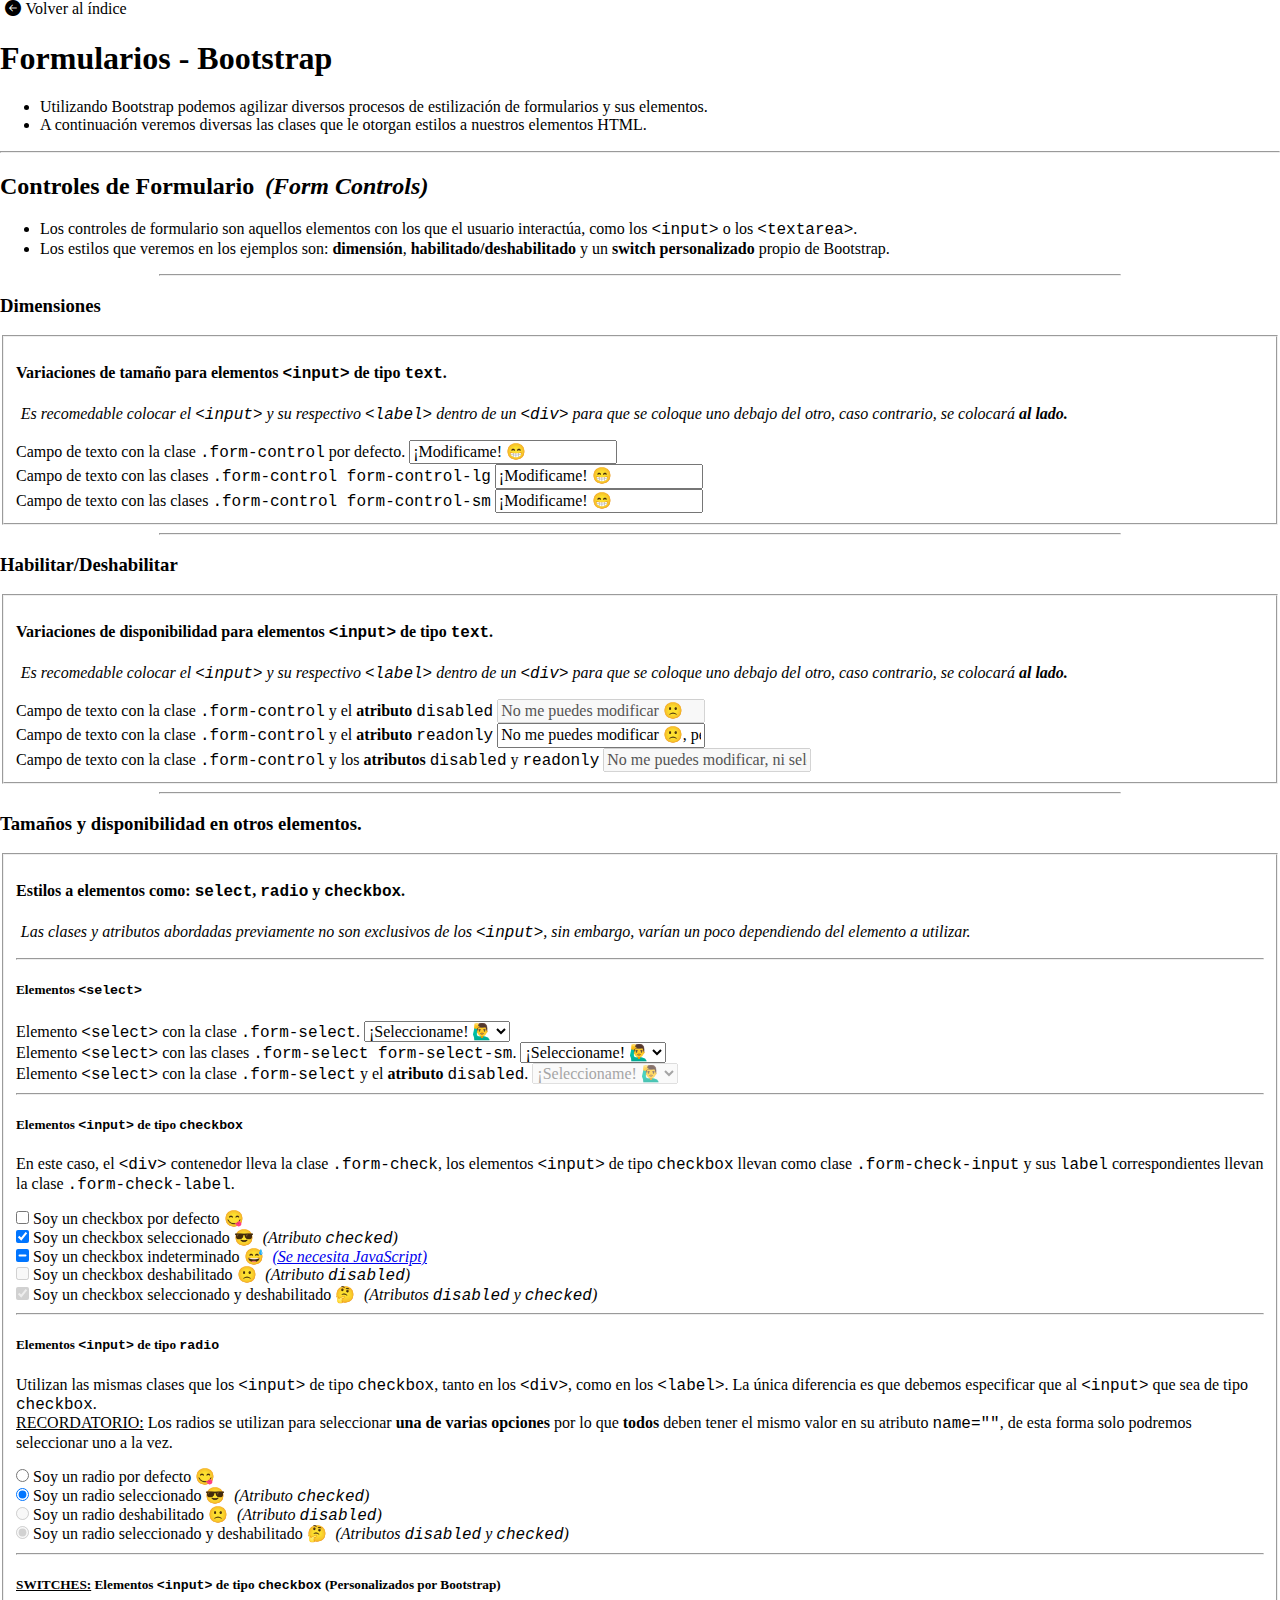
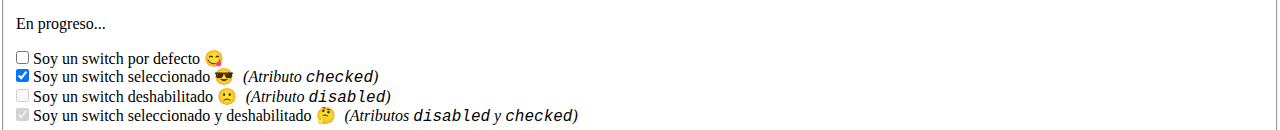
==== forms.html @ 696a2b4c "PROGRESO: Añadida sección de formularios. Falta finalizar." ====
<!DOCTYPE html>
<html lang="es">
<head>
    <meta charset="UTF-8">
    <meta http-equiv="X-UA-Compatible" content="IE=edge">
    <meta name="viewport" content="width=device-width, initial-scale=1.0">
    <title>Bootstrap - FORMULARIOS</title>
    <link
      href="https://cdn.jsdelivr.net/npm/bootstrap@5.1.3/dist/css/bootstrap.min.css"
      rel="stylesheet"
      integrity="sha384-1BmE4kWBq78iYhFldvKuhfTAU6auU8tT94WrHftjDbrCEXSU1oBoqyl2QvZ6jIW3"
      crossorigin="anonymous"
    />
    <link rel="stylesheet" href="https://cdn.jsdelivr.net/npm/bootstrap-icons@1.8.1/font/bootstrap-icons.css">
    <link rel="stylesheet" href="css/normalize.css" />
    <link rel="stylesheet" href="css/forms.css" />
  </head>
  <body>
    <!--Creamos el contenedor para las filas.-->
    <div><i class="bi bi-arrow-left-circle-fill"></i><a href="index.html" class="inicio">Volver al índice</a></div>

    <div class="container-fluid">
        <div class="row">
            <div class="col">
                <h1>Formularios - Bootstrap</h1>
                <ul>
                    <li>Utilizando Bootstrap podemos agilizar diversos procesos de estilización de formularios y sus elementos.</li>
                    <li>A continuación veremos diversas las clases que le otorgan estilos a nuestros elementos HTML.</li>
                </ul>
                <hr>
            </div>
        </div>

        <div class="row">
            <div class="col-md-12">
                <h2>Controles de Formulario <i>(Form Controls)</i></h2>
                <ul>
                    <li>Los controles de formulario son aquellos elementos con los que el usuario interactúa, como los <code>&ltinput&gt</code> o los <code>&lttextarea&gt</code>.</li>
                    <li>Los estilos que veremos en los ejemplos son: <b>dimensión</b>, <b>habilitado/deshabilitado</b> y un <b>switch personalizado</b> propio de Bootstrap.</li>
                </ul>
            </div>
            <div class="col-md-12">
                <hr class="mw-75">
                <h3>Dimensiones</h3>
                <form>
                    <fieldset>
                        <h4>Variaciones de tamaño para elementos <code>&ltinput&gt</code> de tipo <code>text</code>.</h4>
                        <p><i>Es recomedable colocar el <code>&ltinput&gt</code> y su respectivo <code>&ltlabel&gt</code> dentro de un <code>&ltdiv&gt</code> para que se coloque uno debajo del otro, caso contrario, se colocará <b>al lado.</b></i></p>
                        
                        <div class="mb-2 mw-75"> 
                            <!-- La clase "mb-2" genera un "margin-bottom de 2 píxeles" para el div. La clase w-75 genera un "max-width de 75%" para evitar que el formulario ocupe toda la pantalla.-->
                            <label for="textEnabled" class="form-label">Campo de texto con la clase <code>.form-control</code> por defecto.</label> 
                            <!--La clase "form-label" le otorga pequeños cambios al elemento, como un leve "margin-bottom".-->
                            <input id="textEnabled" type="text" class="form-control" value="¡Modificame! 😁"> 
                            <!--La clase "form-control" le otorga los estilos al input. -->
                        </div>

                        <div class="mb-2 mw-75"> 
                            <!-- La clase "mb-2" genera un "margin-bottom de 2 píxeles" para el div. La clase mw-75 genera un "max-width de 75%" para evitar que el formulario ocupe toda la pantalla.-->
                            <label for="largeText" class="form-label">Campo de texto con las clases <code>.form-control form-control-lg</code></label> 
                            <!--La clase "form-label" le otorga pequeños cambios al elemento, como un leve margin-bottom.-->
                            <input id="largeText" type="text" class="form-control form-control-lg" value="¡Modificame! 😁"> <!--La clase "form-control" le otorga los estilos al input. La clase "form-control-lg" determina el tamaño del input, en este caso "large" o "grande."-->
                        </div>

                        <div class="mb-2 mw-75"> 
                            <!-- La clase "mb-2" genera un "margin-bottom de 2 píxeles" para el div. La clase mw-75 genera un "max-width de 75%" para evitar que el formulario ocupe toda la pantalla.-->
                            <label for="smallText" class="form-label">Campo de texto con las clases <code>.form-control form-control-sm</code></label> 
                            <!--La clase "form-label" le otorga pequeños cambios al elemento, como un leve margin-bottom.-->
                            <input id="smallText" type="text" class="form-control form-control-sm" value="¡Modificame! 😁"> <!--La clase "form-control" le otorga los estilos al input. La clase "form-control-sm" determina el tamaño del input, en este caso "small" o "pequeño." -->
                        </div>
                    </fieldset>
                </form>
            </div>

            <div class="col-md-12">
                <hr class="mw-75">
                <h3>Habilitar/Deshabilitar</h3>
                <form>
                    <fieldset>
                        <h4>Variaciones de disponibilidad para elementos <code>&ltinput&gt</code> de tipo <code>text</code>.</h4>
                        <p><i>Es recomedable colocar el <code>&ltinput&gt</code> y su respectivo <code>&ltlabel&gt</code> dentro de un <code>&ltdiv&gt</code> para que se coloque uno debajo del otro, caso contrario, se colocará <b>al lado.</b></i></p>

                        <div class="mb-2 mw-75"> 
                            <!-- La clase "mb-2" genera un "margin-bottom de 2 píxeles" para el div. La clase mw-75 genera un "max-width de 75%" para evitar que el formulario ocupe toda la pantalla.-->
                            <label for="disabledText" class="form-label">Campo de texto con la clase <code>.form-control</code> y el <b>atributo</b> <code>disabled</code></label> 
                            <!--La clase "form-label" le otorga pequeños cambios al elemento, como un leve "margin-bottom".-->
                            <input id="disabledText" type="text" class="form-control" value="No me puedes modificar 🙁" disabled> 
                            <!--La clase "form-control" le otorga los estilos al input. El atributo "disabled" impide seleccionar y modificar el input, además le otorga el estilo "grisáceo" -->
                        </div>

                        <div class="mb-2 mw-75"> 
                            <!-- La clase "mb-2" genera un "margin-bottom de 2 píxeles" para el div. La clase mw-75 genera un "max-width de 75%" para evitar que el formulario ocupe toda la pantalla.-->
                            <label for="readonlyText" class="form-label">Campo de texto con la clase <code>.form-control</code> y el <b>atributo</b> <code>readonly</code></label> 
                            <!--La clase "form-label" le otorga pequeños cambios al elemento, como un leve "margin-bottom".-->
                            <input id="readonlyText" type="text" class="form-control" value="No me puedes modificar 🙁, pero me puedes seleccionar 🖱" readonly > 
                            <!--La clase "form-control" le otorga los estilos al input. El atributo "readonly" permite únicamente seleccionar el input y le otorga el estilo "grisáceo"-->
                        </div>

                        <div class="mb-2 mw-75"> 
                            <!-- La clase "mb-2" genera un "margin-bottom de 2 píxeles" para el div. La clase mw-75 genera un "max-width de 75%" para evitar que el formulario ocupe toda la pantalla.-->
                            <label for="disabledReadonlyText" class="form-label">Campo de texto con la clase <code>.form-control</code> y los <b>atributos</b> <code>disabled</code> y <code>readonly</code></label> 
                            <!--La clase "form-label" le otorga pequeños cambios al elemento, como un leve "margin-bottom".-->
                            <input id="disabledReadonlyText" type="text" class="form-control" value="No me puedes modificar, ni seleccionar 🙁" disabled readonly> 
                            <!--La clase "form-control" le otorga los estilos al input. Al usar "disabled" y "readonly", no podemos modificar ni seleccionar el input, también otorga el estilo grisáceo -->
                        </div>
                    </fieldset>
                </form>
            </div>

            <div class="col-md-12">
                <hr class="mw-75">
                <h3>Tamaños y disponibilidad en otros elementos.</h3>
                <form>
                    <fieldset>
                        <h4>Estilos a elementos como: <code>select</code>, <code>radio</code> y <code>checkbox</code>.</h4>
                        <p><i>Las clases y atributos abordadas previamente no son exclusivos de los <code>&ltinput&gt</code>, sin embargo, varían un poco dependiendo del elemento a utilizar.</i></p>

                        <hr class="w-50">
                        <h5>Elementos <code>&ltselect&gt</code></h5>
                        <div class="mb-2 mw-75"> 
                            <!-- La clase "mb-2" genera un "margin-bottom de 2 píxeles" para el div. La clase mw-75 genera un "max-width de 75%" para evitar que el formulario ocupe toda la pantalla.-->
                            <label for="selectDefault" class="form-label">Elemento <code>&ltselect&gt</code> con la clase <code>.form-select</code>.</label> 
                            <!--La clase "form-label" le otorga pequeños cambios al elemento, como un leve "margin-bottom".-->
                            <select name="selectDefault" id="selectDefault" class="form-select">
                                <option selected>¡Seleccioname! 🙋‍♂️</option>
                                <option value="1">Soy la opción 1 😋</option>
                                <option value="2">Soy la opción 2 😎</option>
                                <option value="3">Soy la opción 3 🤩</option>
                            </select>
                            <!--La clase "form-select" le otorga los estilos al elemento select. -->
                        </div>

                        <div class="mb-2 mw-75"> 
                            <!-- La clase "mb-2" genera un "margin-bottom de 2 píxeles" para el div. La clase mw-75 genera un "max-width de 75%" para evitar que el formulario ocupe toda la pantalla.-->
                            <label for="selectSmall" class="form-label">Elemento <code>&ltselect&gt</code> con las clases <code>.form-select form-select-sm</code>.</label> 
                            <!--La clase "form-label" le otorga pequeños cambios al elemento, como un leve "margin-bottom".-->
                            <select name="selectSmall" id="selectSmall" class="form-select form-select-sm">
                                <option selected>¡Seleccioname! 🙋‍♂️</option>
                                <option value="1">Soy la opción 1 😋</option>
                                <option value="2">Soy la opción 2 😎</option>
                                <option value="3">Soy la opción 3 🤩</option>
                            </select>
                            <!--La clase "form-select" le otorga los estilos al elemento select. La clase "form-select-sm" determina el tamaño del input, en este caso "small" o "pequeño." -->
                        </div>

                        <div class="mb-2 mw-75"> 
                            <!-- La clase "mb-2" genera un "margin-bottom de 2 píxeles" para el div. La clase mw-75 genera un "max-width de 75%" para evitar que el formulario ocupe toda la pantalla.-->
                            <label for="selectDisabled" class="form-label">Elemento <code>&ltselect&gt</code> con la clase <code>.form-select</code> y el <b>atributo</b> <code>disabled</code>.</label> 
                            <!--La clase "form-label" le otorga pequeños cambios al elemento, como un leve "margin-bottom".-->
                            <select name="selectDisabled" id="selectDisabled" class="form-select" disabled>
                                <option selected>¡Seleccioname! 🙋‍♂️</option>
                                <option value="1">Soy la opción 1 😋</option>
                                <option value="2">Soy la opción 2 😎</option>
                                <option value="3">Soy la opción 3 🤩</option>
                            </select>
                            <!--La clase "form-select" le otorga los estilos al elemento select. El atributo disabled impide modificar o seleccionar el elemento <select>." -->
                        </div>

                        <hr class="w-50">
                        <h5>Elementos <code>&ltinput&gt</code> de tipo <code>checkbox</code></h5>
                        <p>En este caso, el <code>&ltdiv&gt</code> contenedor lleva la clase <code>.form-check</code>, los elementos <code>&ltinput&gt</code> de tipo <code>checkbox</code> llevan como clase <code>.form-check-input</code> y sus <code>label</code> correspondientes llevan la clase <code>.form-check-label</code>.</p>
                        <div class="mb-2 mw-75"> 
                            <!-- La clase "mb-2" genera un "margin-bottom de 2 píxeles" para el div. La clase mw-75 genera un "max-width de 75%" para evitar que el formulario ocupe toda la pantalla.-->
                            <div class="form-check">
                                <input id="oneCB" type="checkbox" class="form-check-input">
                                <label for="oneCB" class="form-check-label">Soy un checkbox por defecto 😋</label>
                            </div>
                            <div class="form-check">
                                <input id="twoCB" type="checkbox" class="form-check-input" checked>
                                <label for="twoCB" class="form-check-label">Soy un checkbox seleccionado 😎 <i>(Atributo <code>checked</code>)</i></label>
                            </div>
                            <div class="form-check">
                                <input id="threeCB" type="checkbox" class="form-check-input">
                                <label for="threeCB" class="form-check-label">Soy un checkbox indeterminado 😅 <a href="https://www.w3schools.com/jsref/prop_checkbox_indeterminate.asp#:~:text=The%20indeterminate%20property%20sets%20or,be%20set%20by%20a%20JavaScript." target="_BLANK" class="link-primary"><i>(Se necesita JavaScript)</i></a></label>
                            </div>
                            <div class="form-check">
                                <input id="fourCB" type="checkbox" class="form-check-input" disabled>
                                <label for="fourCB" class="form-check-label">Soy un checkbox deshabilitado 🙁 <i>(Atributo <code>disabled</code>)</i></label>
                            </div>
                            <div class="form-check">
                                <input id="fiveCB" type="checkbox" class="form-check-input" disabled checked>
                                <label for="fiveCB" class="form-check-label">Soy un checkbox seleccionado y deshabilitado 🤔 <i>(Atributos <code>disabled</code> y <code>checked</code>)</i></label>
                            </div>
                        </div>

                        <hr class="w-50">
                        <h5>Elementos <code>&ltinput&gt</code> de tipo <code>radio</code></h5>
                        <p>Utilizan las mismas clases que los <code>&ltinput&gt</code> de tipo <code>checkbox</code>, tanto en los <code>&ltdiv&gt</code>, como en los <code>&ltlabel&gt</code>. La única diferencia es que debemos especificar que al <code>&ltinput&gt</code> que sea de tipo <code>checkbox</code>.<br><u>RECORDATORIO:</u> Los radios se utilizan para seleccionar <b>una de varias opciones</b> por lo que <b>todos</b> deben tener el mismo valor en su atributo <code>name=""</code>, de esta forma solo podremos seleccionar uno a la vez.</p>
                        <div class="mb-2 mw-75"> 
                            <!-- La clase "mb-2" genera un "margin-bottom de 2 píxeles" para el div. La clase mw-75 genera un "max-width de 75%" para evitar que el formulario ocupe toda la pantalla.-->
                            <div class="form-check">
                                <input name="radio" id="oneRadio" type="radio" class="form-check-input">
                                <label for="oneRadio" class="form-check-label">Soy un radio por defecto 😋</label>
                            </div>
                            <div class="form-check">
                                <input name="radio" id="twoRadio" type="radio" class="form-check-input" checked>
                                <label for="twoRadio" class="form-check-label">Soy un radio seleccionado 😎 <i>(Atributo <code>checked</code>)</i></label>
                            </div>
                            <div class="form-check">
                                <input name="radio" id="threeRadio" type="radio" class="form-check-input" disabled>
                                <label for="threeRadio" class="form-check-label">Soy un radio deshabilitado 🙁 <i>(Atributo <code>disabled</code>)</i></label>
                            </div>
                            <div class="form-check">
                                <input id="fourRadio" type="radio" class="form-check-input" disabled checked>
                                <label for="fourRadio" class="form-check-label">Soy un radio seleccionado y deshabilitado 🤔 <i>(Atributos <code>disabled</code> y <code>checked</code>)</i></label>
                            </div>
                        </div>

                        <hr class="w-50">
                        <h5><u>SWITCHES:</u> Elementos <code>&ltinput&gt</code> de tipo <code>checkbox</code> (Personalizados por Bootstrap)</h5>
                        <p>En progreso...</p>
                        <div class="mb-2 mw-75"> 
                            <!-- La clase "mb-2" genera un "margin-bottom de 2 píxeles" para el div. La clase mw-75 genera un "max-width de 75%" para evitar que el formulario ocupe toda la pantalla.-->
                            <div class="form-check form-switch">
                                <input id="oneSwitch" type="checkbox" class="form-check-input">
                                <label for="oneSwitch" class="form-check-label">Soy un switch por defecto 😋</label>
                            </div>
                            <div class="form-check form-switch">
                                <input id="twoSwitch" type="checkbox" class="form-check-input" checked >
                                <label for="twoSwitch" class="form-check-label">Soy un switch seleccionado 😎 <i>(Atributo <code>checked</code>)</i></label>
                            </div>
                            <div class="form-check form-switch">
                                <input id="threeSwitch" type="checkbox" class="form-check-input" disabled>
                                <label for="threeSwitch" class="form-check-label">Soy un switch deshabilitado 🙁 <i>(Atributo <code>disabled</code>)</i></label>
                            </div>
                            <div class="form-check form-switch">
                                <input id="fourSwitch" type="checkbox" class="form-check-input" checked disabled>
                                <label for="fourSwitch" class="form-check-label">Soy un switch seleccionado y deshabilitado 🤔 <i>(Atributos <code>disabled</code> y <code>checked</code>)</i></label>
                            </div>
                        </div>
                        <hr>
                    </fieldset>
                </form>
            </div>

        </div>




    </div>
    


<script
    src="https://cdn.jsdelivr.net/npm/bootstrap@5.1.3/dist/js/bootstrap.bundle.min.js"
    integrity="sha384-ka7Sk0Gln4gmtz2MlQnikT1wXgYsOg+OMhuP+IlRH9sENBO0LRn5q+8nbTov4+1p"
    crossorigin="anonymous"
  >
</script>
<script src="js/forms.js"></script>
</body>
</html>
---- css/forms.css ----
.inicio, .inicio:link, .inicio:visited {
    color: inherit;
    text-decoration: none;
}

i {
    margin: .3rem;
}

.mw-75 {
    max-width: 75%;
}
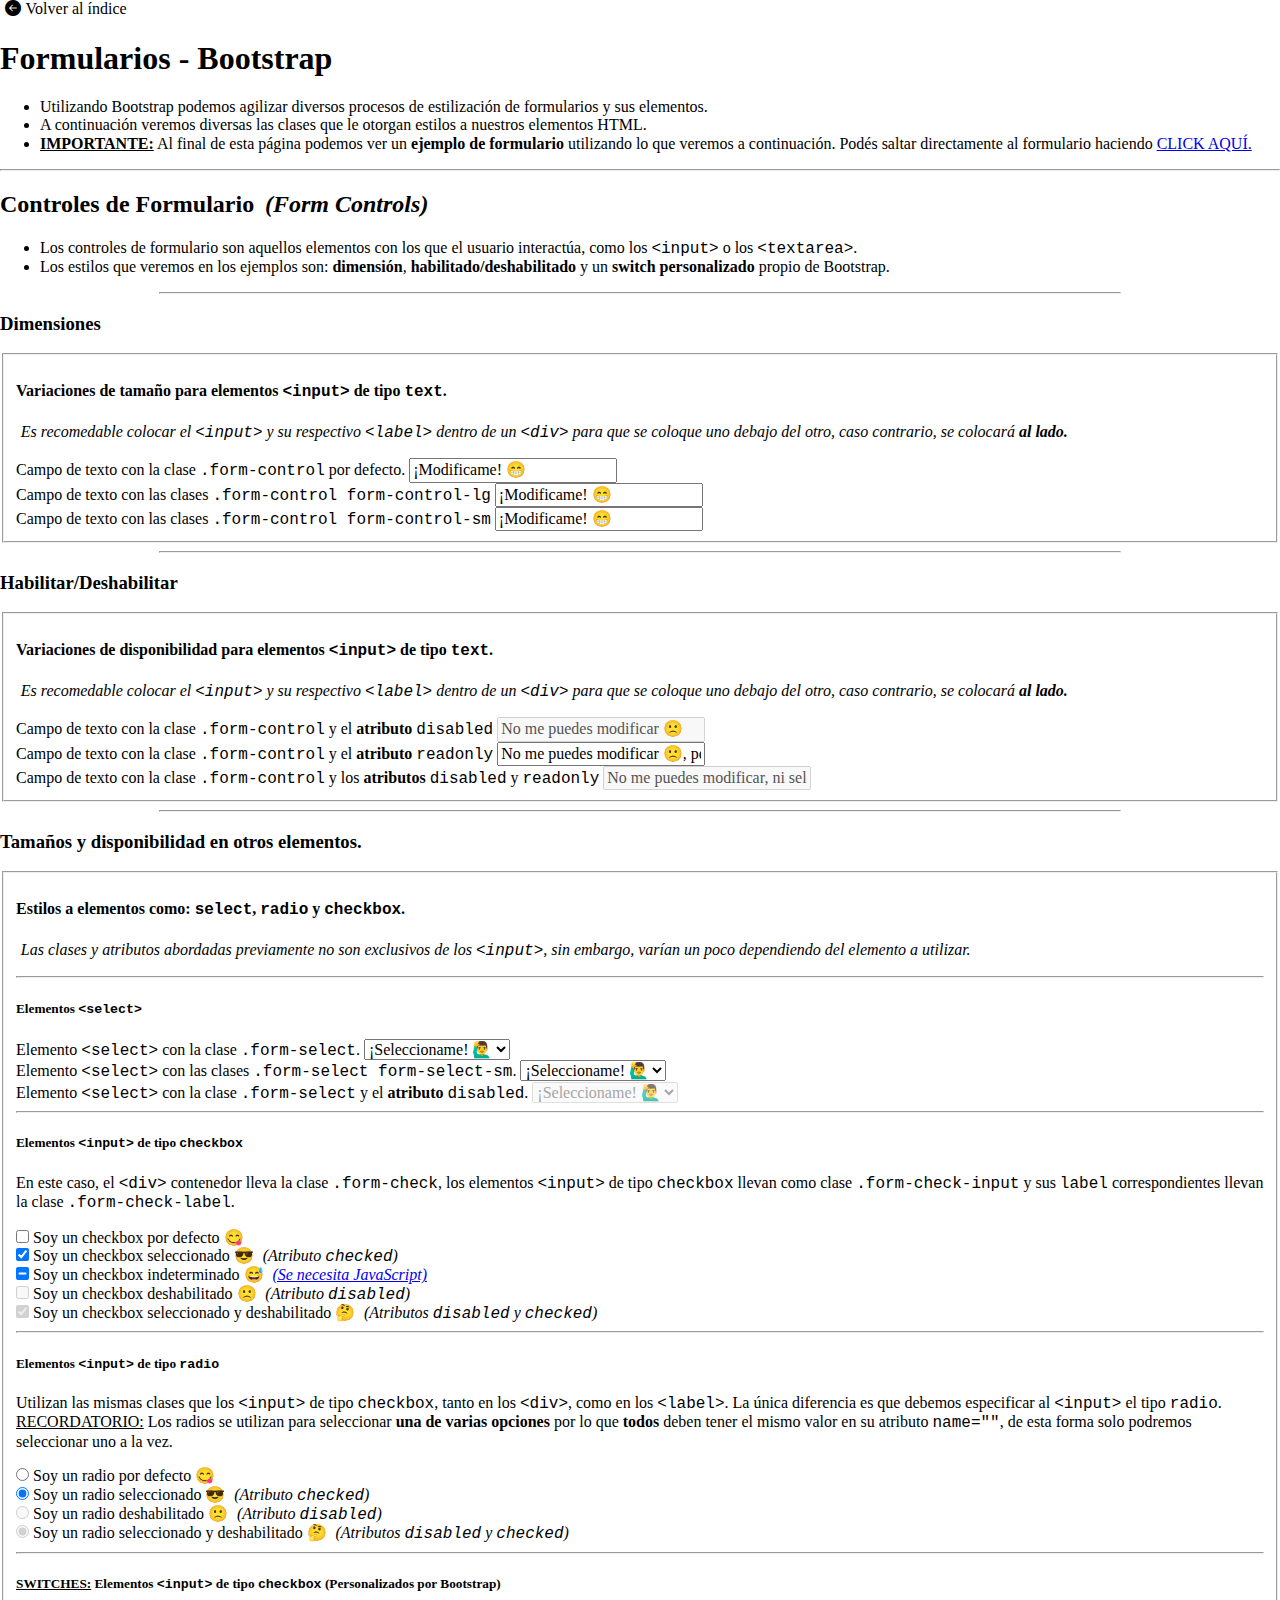
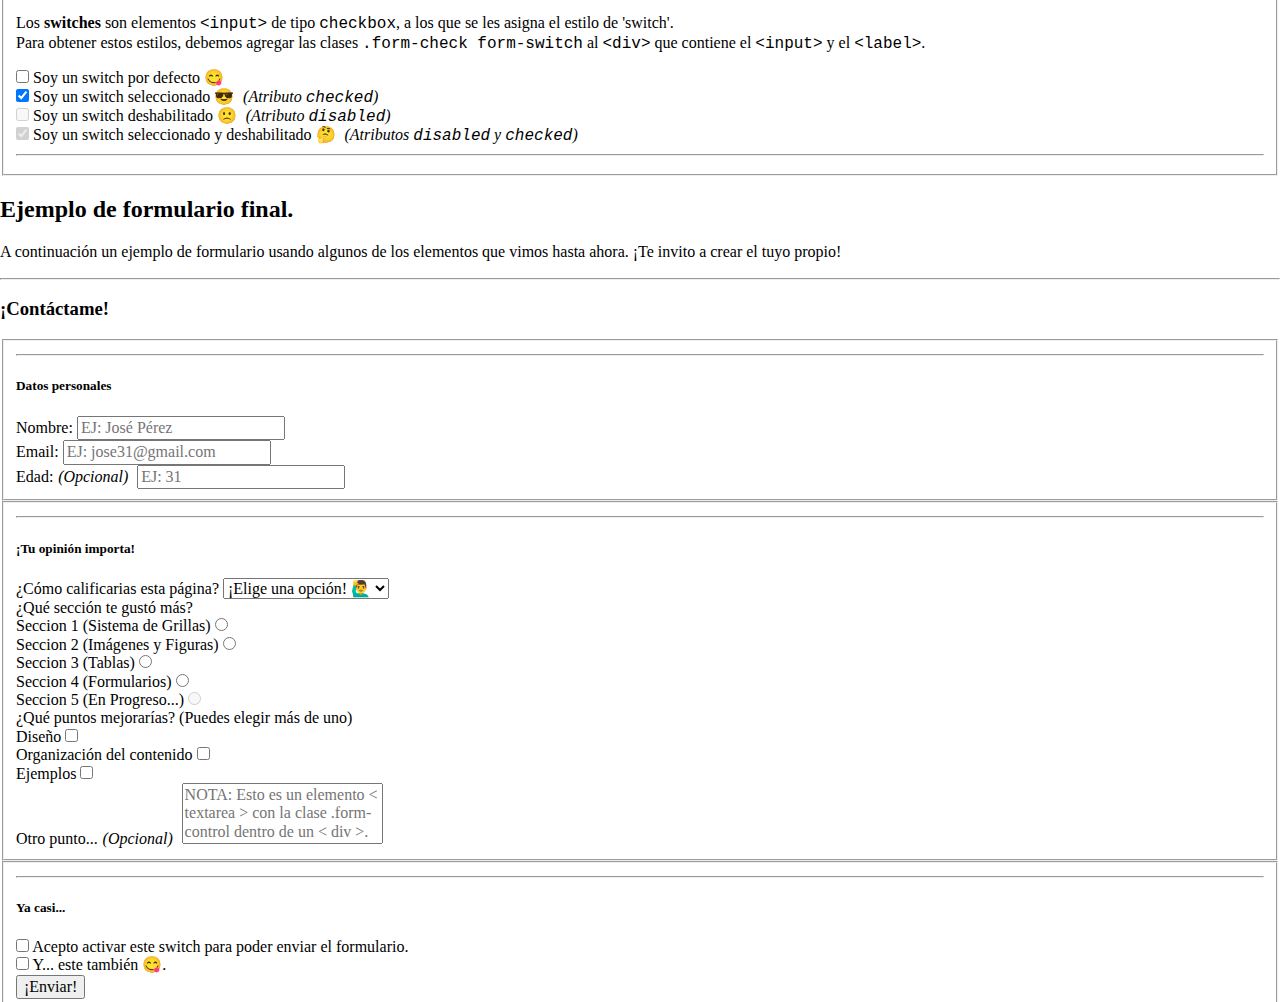
==== commit 23e2798b: "PROGRESO: Finalizada sección de switches. Añadido formulario final Corrección de erratas. Pequeñas v" ====
--- a/forms.html
+++ b/forms.html
@@ -26,6 +26,7 @@
                 <ul>
                     <li>Utilizando Bootstrap podemos agilizar diversos procesos de estilización de formularios y sus elementos.</li>
                     <li>A continuación veremos diversas las clases que le otorgan estilos a nuestros elementos HTML.</li>
+                    <li><u><b>IMPORTANTE:</b></u> Al final de esta página podemos ver un <b>ejemplo de formulario</b> utilizando lo que veremos a continuación. Podés saltar directamente al formulario haciendo <a href="#final-form" class="link-primary">CLICK AQUÍ.</a></li>
                 </ul>
                 <hr>
             </div>
@@ -185,7 +186,7 @@
 
                         <hr class="w-50">
                         <h5>Elementos <code>&ltinput&gt</code> de tipo <code>radio</code></h5>
-                        <p>Utilizan las mismas clases que los <code>&ltinput&gt</code> de tipo <code>checkbox</code>, tanto en los <code>&ltdiv&gt</code>, como en los <code>&ltlabel&gt</code>. La única diferencia es que debemos especificar que al <code>&ltinput&gt</code> que sea de tipo <code>checkbox</code>.<br><u>RECORDATORIO:</u> Los radios se utilizan para seleccionar <b>una de varias opciones</b> por lo que <b>todos</b> deben tener el mismo valor en su atributo <code>name=""</code>, de esta forma solo podremos seleccionar uno a la vez.</p>
+                        <p>Utilizan las mismas clases que los <code>&ltinput&gt</code> de tipo <code>checkbox</code>, tanto en los <code>&ltdiv&gt</code>, como en los <code>&ltlabel&gt</code>. La única diferencia es que debemos especificar al <code>&ltinput&gt</code> el tipo <code>radio</code>.<br><u>RECORDATORIO:</u> Los radios se utilizan para seleccionar <b>una de varias opciones</b> por lo que <b>todos</b> deben tener el mismo valor en su atributo <code>name=""</code>, de esta forma solo podremos seleccionar uno a la vez.</p>
                         <div class="mb-2 mw-75"> 
                             <!-- La clase "mb-2" genera un "margin-bottom de 2 píxeles" para el div. La clase mw-75 genera un "max-width de 75%" para evitar que el formulario ocupe toda la pantalla.-->
                             <div class="form-check">
@@ -208,7 +209,7 @@
 
                         <hr class="w-50">
                         <h5><u>SWITCHES:</u> Elementos <code>&ltinput&gt</code> de tipo <code>checkbox</code> (Personalizados por Bootstrap)</h5>
-                        <p>En progreso...</p>
+                        <p>Los <b>switches</b> son elementos <code>&ltinput&gt</code> de tipo <code>checkbox</code>, a los que se les asigna el estilo de 'switch'.<br>Para obtener estos estilos, debemos agregar las clases <code>.form-check form-switch</code> al <code>&ltdiv&gt</code> que contiene el <code>&ltinput&gt</code> y el <code>&ltlabel&gt</code>.</p>
                         <div class="mb-2 mw-75"> 
                             <!-- La clase "mb-2" genera un "margin-bottom de 2 píxeles" para el div. La clase mw-75 genera un "max-width de 75%" para evitar que el formulario ocupe toda la pantalla.-->
                             <div class="form-check form-switch">
@@ -232,10 +233,133 @@
                     </fieldset>
                 </form>
             </div>
-
         </div>
-
-
+        <div class="row justify-content-center" id="final-form">
+            <div class="col-lg-12">
+                <h2>Ejemplo de formulario final.</h2>
+                <p>A continuación un ejemplo de formulario usando algunos de los elementos que vimos hasta ahora. ¡Te invito a crear el tuyo propio!</p>
+                <hr>
+            </div>
+                <div class="col-lg-6">
+                    <h3 class="text-center">¡Contáctame!</h3>
+                    <form action="">
+                        <fieldset class="personal-info">
+                            <hr>
+                            <h5>Datos personales</h5>
+                            <div class="mb-3">
+                                <label for="Nombre" class="form-label">Nombre:</label>
+                                <input type="text" name="Nombre" id="Nombre" class="form-control" placeholder="EJ: José Pérez" required>
+                            </div>
+                            <div class="mb-3">
+                                <label for="Email" class="form-label">Email:</label>
+                                <input type="email" name="Email" id="Email" class="form-control" placeholder="EJ: jose31@gmail.com" required>
+                            </div>
+                            <div class="mb-3">
+                                <label for="Edad" class="form-label">Edad:<i>(Opcional)</i></label>
+                                <input type="number" name="Edad" id="Edad" class="form-control" placeholder="EJ: 31" max="125">
+                            </div>
+                        </fieldset>
+                        <fieldset class="user-feedback">
+                            <hr>
+                            <h5>¡Tu opinión importa!</h5>
+                            <div class="mb-3">
+                                <label for="selectOpinion" class="form-label">¿Cómo calificarias esta página?</label>
+                                <select name="userOpinion" id="selectOpinion" class="form-select" required>
+                                    <option value="" selected disabled>¡Elige una opción! 🙋‍♂️</option>
+                                    <option value="decente">Decente 😐</option>
+                                    <option value="meGusta">Me gustó 😊</option>
+                                    <option value="meEncanta">¡Me encantó! 🥰</option>
+                                </select>
+                            </div>
+
+                            <div class="mb-3">
+
+                                <label class="form-label">¿Qué  sección te gustó más?</label>
+                                <div class="form-check">
+                                    <label for="radioOne" class="form-check-label">
+                                        Seccion 1 (Sistema de Grillas)
+                                    </label>
+                                    <input type="radio" class="form-check-input" name="radio" id="radioOne" required>
+                                </div>
+
+                                <div class="form-check">
+                                    <label for="radioTwo" class="form-check-label">
+                                        Seccion 2 (Imágenes y Figuras)
+                                    </label>
+                                    <input type="radio" class="form-check-input" name="radio" id="radioTwo" required>
+                                </div>
+
+                                <div class="form-check">
+                                    <label for="radioThree" class="form-check-label">
+                                        Seccion 3 (Tablas)
+                                    </label>
+                                    <input type="radio" class="form-check-input" name="radio" id="radioThree" required>
+                                </div>
+                                
+                                <div class="form-check">
+                                    <label for="radioFour" class="form-check-label">
+                                        Seccion 4 (Formularios)
+                                    </label>
+                                    <input type="radio" class="form-check-input" name="radio" id="radioFour" required>
+                                </div>
+
+                                <div class="form-check">
+                                    <label for="radioFive" class="form-check-label">
+                                        Seccion 5 (En Progreso...)
+                                    </label>
+                                    <input type="radio" class="form-check-input" name="radio" id="radioFive" disabled>
+                                </div>
+
+                            </div>
+
+                            <div class="mb-3 checkboxFeedback">
+                                <label class="form-label">¿Qué puntos mejorarías? (Puedes elegir más de uno)</label>
+
+                                <div class="form-check">
+                                    <label for="checkOne" class="form-check-label">Diseño</label>
+                                    <input name="optionOne" type="checkbox" class="form-check-input requiredCheckbox" id="checkOne" required>
+                                </div>
+
+                                <div class="form-check">
+                                    <label for="checkTwo" class="form-check-label">Organización del contenido</label>
+                                    <input name="optionTwo" type="checkbox" class="form-check-input requiredCheckbox" id="checkTwo" required>
+                                </div>
+
+                                <div class="form-check">
+                                    <label for="checkThree" class="form-check-label">Ejemplos</label>
+                                    <input name="optionThree" type="checkbox" class="form-check-input requiredCheckbox" id="checkThree" required>
+                                </div>
+
+                                <div class="my-3">
+                                    <label for="" class="form-check-label">Otro punto...<i>(Opcional)</i></label>
+                                    <textarea class="form-control" rows="3" placeholder="NOTA: Esto es un elemento &lt textarea &gt con la clase .form-control dentro de un &lt div &gt." style="resize:none;"></textarea>
+                                </div>
+                            </div>
+                        </fieldset>
+                        <fieldset>
+                            <hr>
+                            <h5>Ya casi...</h5>
+
+                            <div class="form-check form-switch mb-3">
+                                <input name="optionOne" type="checkbox" class="form-check-input" id="termSwitch" required>
+                                <label for="termSwitch" class="form-check-label">Acepto activar este switch para poder enviar el formulario.</label>
+                            </div>
+
+                            <div class="form-check form-switch mb-3">
+                                <input type="checkbox" class="form-check-input" id="termSwitch" required>
+                                <label for="termSwitch" class="form-check-label">Y... este también 😋.</label>
+                            </div>
+
+                            <div class="mb-3 text-center">
+                                <button type="submit" class="btn btn-primary">¡Enviar!</button>
+                            </div>
+                            <hr>
+                        </fieldset>
+                    </form>
+                </div>
+            
+
+        </div>
 
 
     </div>
--- a/css/forms.css
+++ b/css/forms.css
@@ -9,4 +9,16 @@
 
 .mw-75 {
     max-width: 75%;
+}
+
+/* Chrome, Safari, Edge, Opera */
+input::-webkit-outer-spin-button,
+input::-webkit-inner-spin-button {
+  -webkit-appearance: none;
+  margin: 0;
+}
+
+/* Firefox */
+input[type=number] {
+  -moz-appearance: textfield;
 }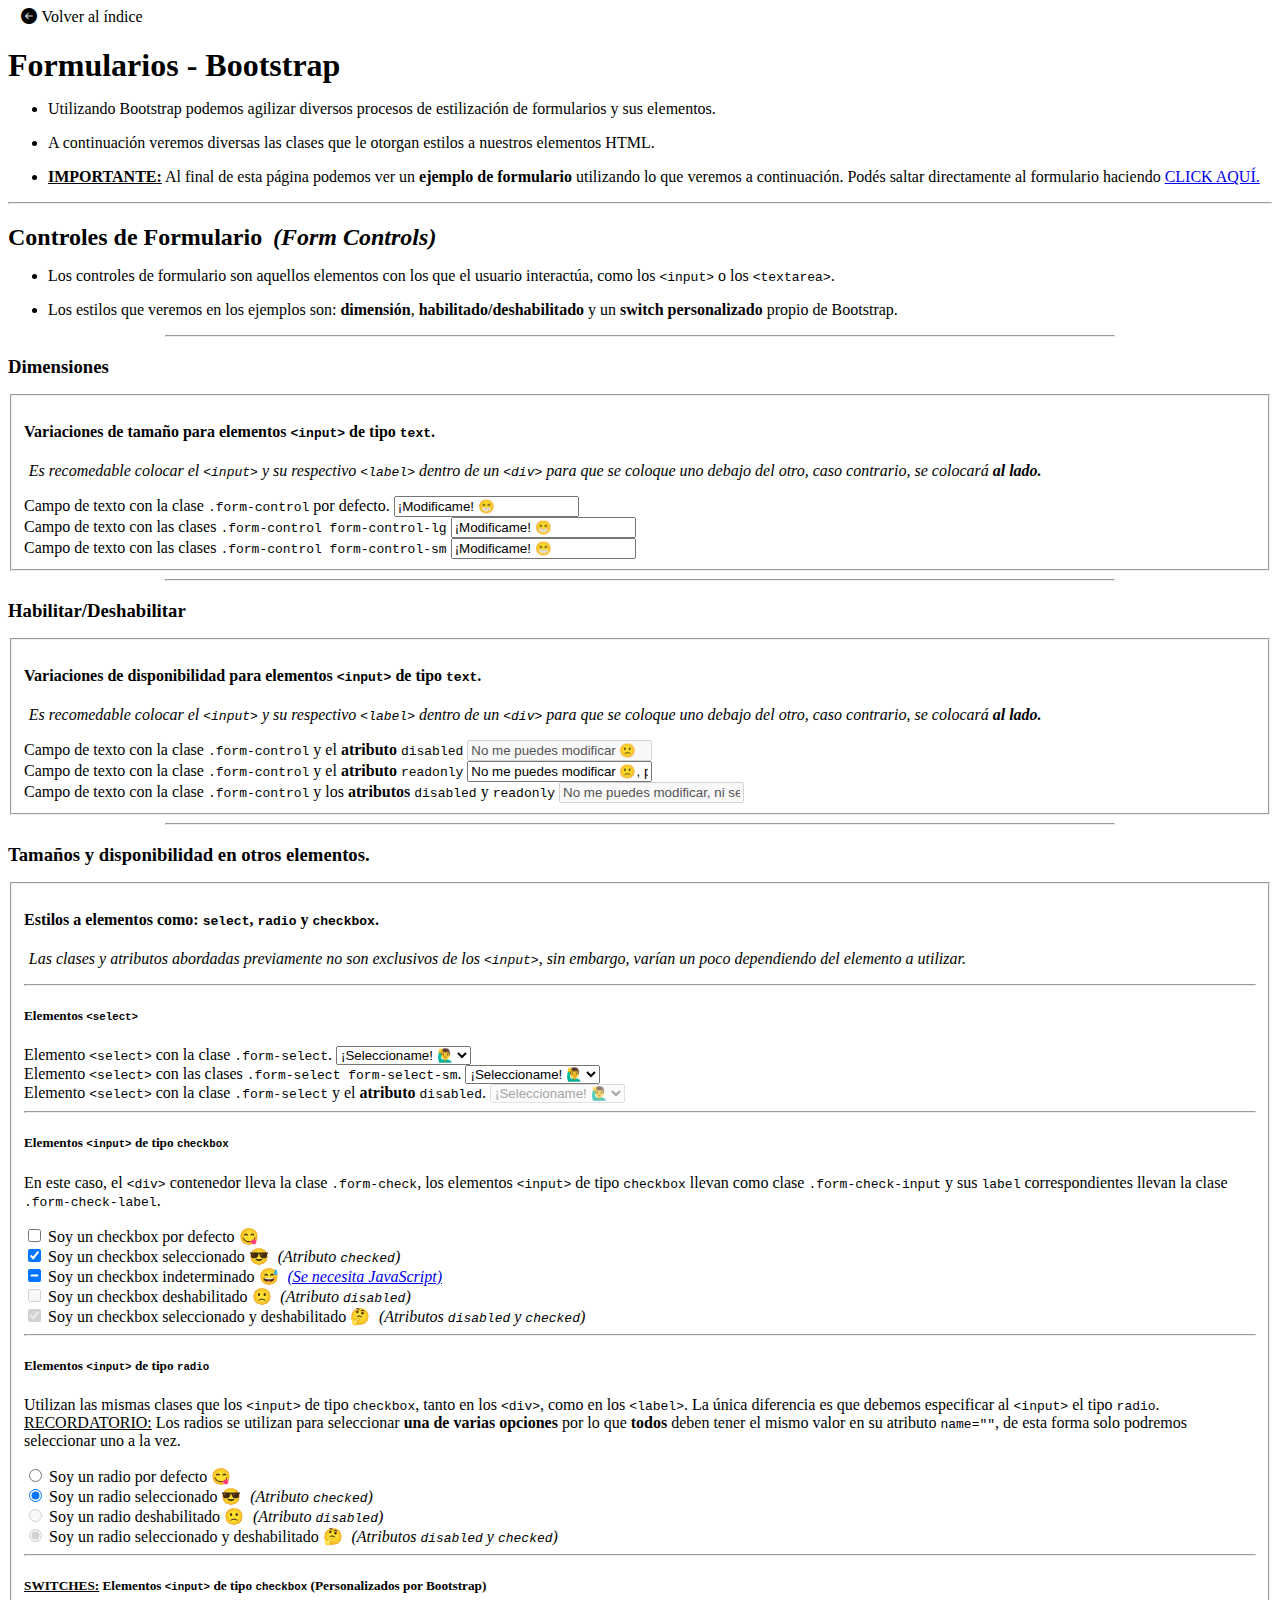
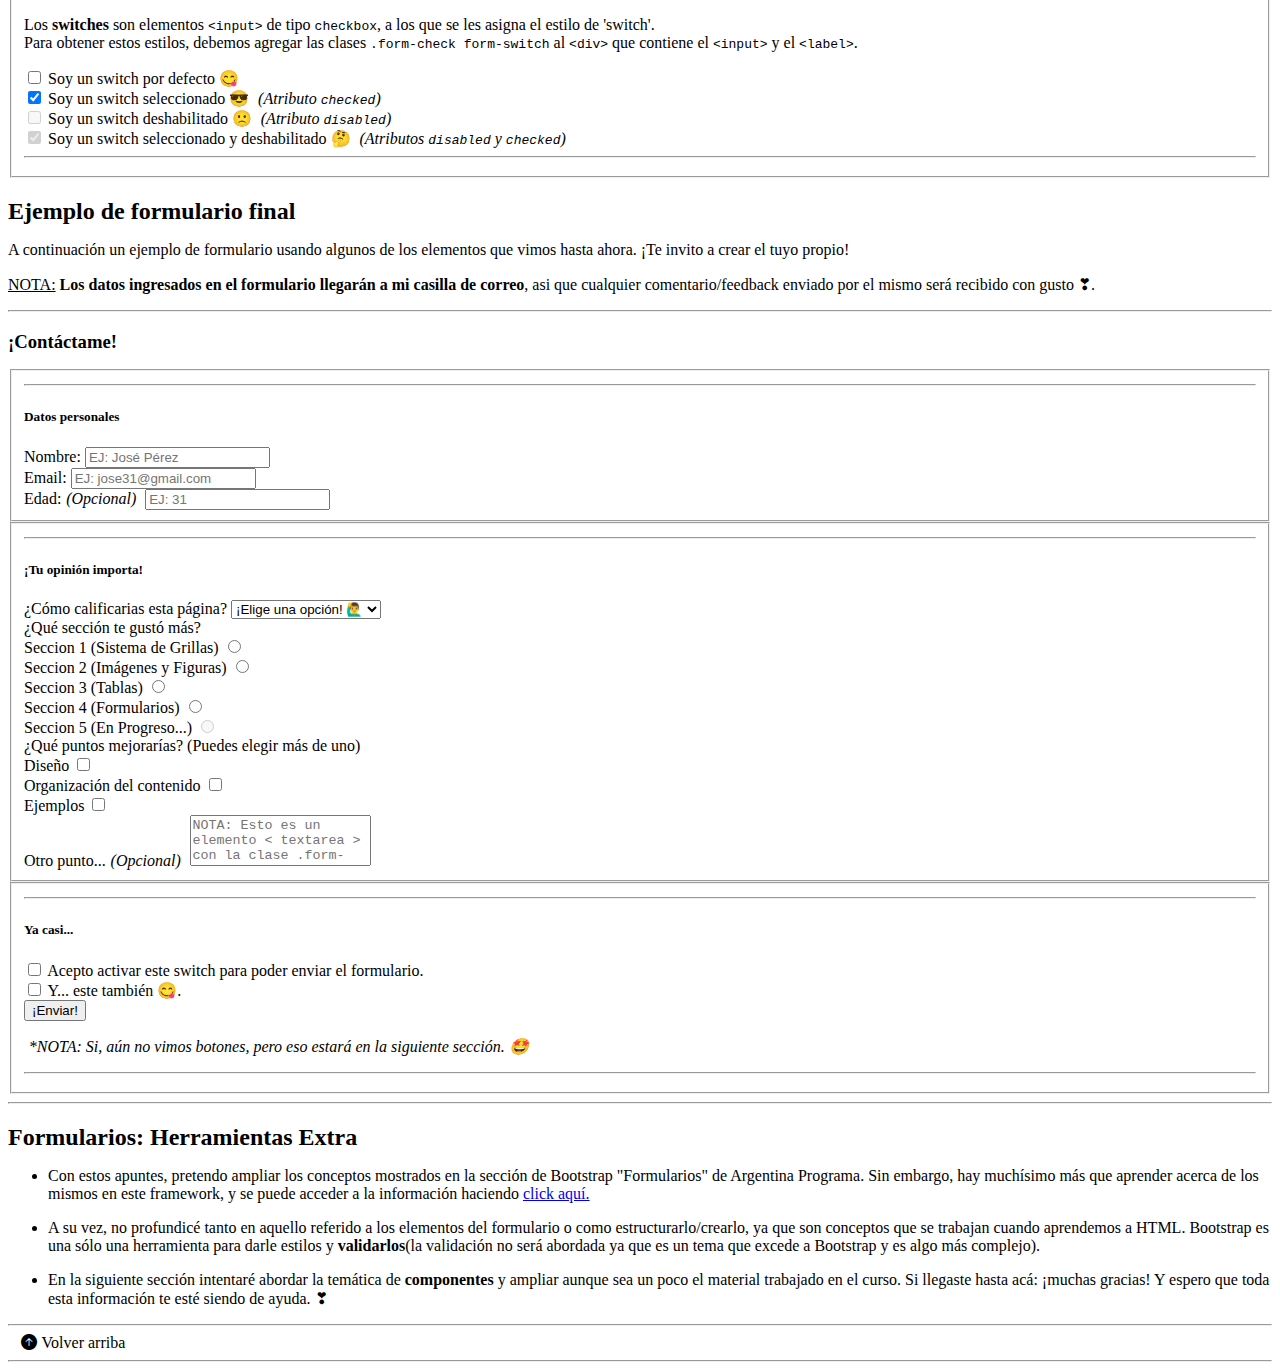
==== commit 0d07670d: "PROGRESO: Finalizada sección de formularios. Agregado envio de formulario. Agregado botón "volver ar" ====
--- a/forms.html
+++ b/forms.html
@@ -12,21 +12,19 @@
       crossorigin="anonymous"
     />
     <link rel="stylesheet" href="https://cdn.jsdelivr.net/npm/bootstrap-icons@1.8.1/font/bootstrap-icons.css">
-    <link rel="stylesheet" href="css/normalize.css" />
     <link rel="stylesheet" href="css/forms.css" />
   </head>
   <body>
-    <!--Creamos el contenedor para las filas.-->
-    <div><i class="bi bi-arrow-left-circle-fill"></i><a href="index.html" class="inicio">Volver al índice</a></div>
+    <div><a href="index.html" class="inicio btn btn-warning btn-sm" id="inicio"><i class="bi bi-arrow-left-circle-fill"></i>Volver al índice</a></div>
 
     <div class="container-fluid">
         <div class="row">
             <div class="col">
                 <h1>Formularios - Bootstrap</h1>
                 <ul>
-                    <li>Utilizando Bootstrap podemos agilizar diversos procesos de estilización de formularios y sus elementos.</li>
-                    <li>A continuación veremos diversas las clases que le otorgan estilos a nuestros elementos HTML.</li>
-                    <li><u><b>IMPORTANTE:</b></u> Al final de esta página podemos ver un <b>ejemplo de formulario</b> utilizando lo que veremos a continuación. Podés saltar directamente al formulario haciendo <a href="#final-form" class="link-primary">CLICK AQUÍ.</a></li>
+                    <li><p>Utilizando Bootstrap podemos agilizar diversos procesos de estilización de formularios y sus elementos.</p></li>
+                    <li><p>A continuación veremos diversas las clases que le otorgan estilos a nuestros elementos HTML.</p></li>
+                    <li><p><u><b>IMPORTANTE:</b></u> Al final de esta página podemos ver un <b>ejemplo de formulario</b> utilizando lo que veremos a continuación. Podés saltar directamente al formulario haciendo <a href="#final-form" class="link-primary">CLICK AQUÍ.</a></p></li>
                 </ul>
                 <hr>
             </div>
@@ -36,8 +34,8 @@
             <div class="col-md-12">
                 <h2>Controles de Formulario <i>(Form Controls)</i></h2>
                 <ul>
-                    <li>Los controles de formulario son aquellos elementos con los que el usuario interactúa, como los <code>&ltinput&gt</code> o los <code>&lttextarea&gt</code>.</li>
-                    <li>Los estilos que veremos en los ejemplos son: <b>dimensión</b>, <b>habilitado/deshabilitado</b> y un <b>switch personalizado</b> propio de Bootstrap.</li>
+                    <li><p>Los controles de formulario son aquellos elementos con los que el usuario interactúa, como los <code>&ltinput&gt</code> o los <code>&lttextarea&gt</code>.</p></li>
+                    <li><p>Los estilos que veremos en los ejemplos son: <b>dimensión</b>, <b>habilitado/deshabilitado</b> y un <b>switch personalizado</b> propio de Bootstrap.</p></li>
                 </ul>
             </div>
             <div class="col-md-12">
@@ -236,23 +234,24 @@
         </div>
         <div class="row justify-content-center" id="final-form">
             <div class="col-lg-12">
-                <h2>Ejemplo de formulario final.</h2>
+                <h2>Ejemplo de formulario final</h2>
                 <p>A continuación un ejemplo de formulario usando algunos de los elementos que vimos hasta ahora. ¡Te invito a crear el tuyo propio!</p>
+                <p><u>NOTA:</u> <b>Los datos ingresados en el formulario llegarán a mi casilla de correo</b>, asi que cualquier comentario/feedback enviado por el mismo será recibido con gusto ❣.</p>
                 <hr>
             </div>
                 <div class="col-lg-6">
                     <h3 class="text-center">¡Contáctame!</h3>
-                    <form action="">
+                    <form action="https://formsubmit.co/f4be33e69b9360fa1f60a9026ba46950" method="POST" autocomplete="off">
                         <fieldset class="personal-info">
                             <hr>
                             <h5>Datos personales</h5>
                             <div class="mb-3">
                                 <label for="Nombre" class="form-label">Nombre:</label>
-                                <input type="text" name="Nombre" id="Nombre" class="form-control" placeholder="EJ: José Pérez" required>
+                                <input type="text" name="Nombre" id="Nombre" class="form-control" placeholder="EJ: José Pérez" pattern="^[A-Za-zÑñÁáÉéÍíÓóÚúÜü\s]+$" title="Utiliza únicamente letras y espacios en blanco." required>
                             </div>
                             <div class="mb-3">
                                 <label for="Email" class="form-label">Email:</label>
-                                <input type="email" name="Email" id="Email" class="form-control" placeholder="EJ: jose31@gmail.com" required>
+                                <input type="email" name="Email" id="Email" class="form-control" placeholder="EJ: jose31@gmail.com" pattern="^(\w+[/./-]?){1,}@[a-z]+[/.]\w{2,}$" title="Introduce un correo electrónico válido." required>
                             </div>
                             <div class="mb-3">
                                 <label for="Edad" class="form-label">Edad:<i>(Opcional)</i></label>
@@ -264,7 +263,7 @@
                             <h5>¡Tu opinión importa!</h5>
                             <div class="mb-3">
                                 <label for="selectOpinion" class="form-label">¿Cómo calificarias esta página?</label>
-                                <select name="userOpinion" id="selectOpinion" class="form-select" required>
+                                <select name="opinionUsuario" id="selectOpinion" class="form-select" required>
                                     <option value="" selected disabled>¡Elige una opción! 🙋‍♂️</option>
                                     <option value="decente">Decente 😐</option>
                                     <option value="meGusta">Me gustó 😊</option>
@@ -279,35 +278,35 @@
                                     <label for="radioOne" class="form-check-label">
                                         Seccion 1 (Sistema de Grillas)
                                     </label>
-                                    <input type="radio" class="form-check-input" name="radio" id="radioOne" required>
+                                    <input type="radio" class="form-check-input" name="mejorSeccion" id="radioOne" value="seccionUno" required>
                                 </div>
 
                                 <div class="form-check">
                                     <label for="radioTwo" class="form-check-label">
                                         Seccion 2 (Imágenes y Figuras)
                                     </label>
-                                    <input type="radio" class="form-check-input" name="radio" id="radioTwo" required>
+                                    <input type="radio" class="form-check-input" name="mejorSeccion" id="radioTwo" value="seccionDos" required>
                                 </div>
 
                                 <div class="form-check">
                                     <label for="radioThree" class="form-check-label">
                                         Seccion 3 (Tablas)
                                     </label>
-                                    <input type="radio" class="form-check-input" name="radio" id="radioThree" required>
+                                    <input type="radio" class="form-check-input" name="mejorSeccion" id="radioThree" value="seccionTres" required>
                                 </div>
                                 
                                 <div class="form-check">
                                     <label for="radioFour" class="form-check-label">
                                         Seccion 4 (Formularios)
                                     </label>
-                                    <input type="radio" class="form-check-input" name="radio" id="radioFour" required>
+                                    <input type="radio" class="form-check-input" name="mejorSeccion" id="radioFour" value="seccionCuatro" required>
                                 </div>
 
                                 <div class="form-check">
                                     <label for="radioFive" class="form-check-label">
                                         Seccion 5 (En Progreso...)
                                     </label>
-                                    <input type="radio" class="form-check-input" name="radio" id="radioFive" disabled>
+                                    <input type="radio" class="form-check-input" name="radio" id="radioFive" value="seccionCinco" disabled>
                                 </div>
 
                             </div>
@@ -317,22 +316,22 @@
 
                                 <div class="form-check">
                                     <label for="checkOne" class="form-check-label">Diseño</label>
-                                    <input name="optionOne" type="checkbox" class="form-check-input requiredCheckbox" id="checkOne" required>
+                                    <input name="Diseño" type="checkbox" class="form-check-input requiredCheckbox" id="checkOne" required>
                                 </div>
 
                                 <div class="form-check">
                                     <label for="checkTwo" class="form-check-label">Organización del contenido</label>
-                                    <input name="optionTwo" type="checkbox" class="form-check-input requiredCheckbox" id="checkTwo" required>
+                                    <input name="Organizacion" type="checkbox" class="form-check-input requiredCheckbox" id="checkTwo" required>
                                 </div>
 
                                 <div class="form-check">
                                     <label for="checkThree" class="form-check-label">Ejemplos</label>
-                                    <input name="optionThree" type="checkbox" class="form-check-input requiredCheckbox" id="checkThree" required>
+                                    <input name="Ejemplos" type="checkbox" class="form-check-input requiredCheckbox" id="checkThree" required>
                                 </div>
 
                                 <div class="my-3">
-                                    <label for="" class="form-check-label">Otro punto...<i>(Opcional)</i></label>
-                                    <textarea class="form-control" rows="3" placeholder="NOTA: Esto es un elemento &lt textarea &gt con la clase .form-control dentro de un &lt div &gt." style="resize:none;"></textarea>
+                                    <label for="comentario" class="form-check-label">Otro punto...<i>(Opcional)</i></label>
+                                    <textarea id="comentario" name="Comentario" class="form-control" rows="3" placeholder="NOTA: Esto es un elemento &lt textarea &gt con la clase .form-control dentro de un &lt div &gt." style="resize:none;"></textarea>
                                 </div>
                             </div>
                         </fieldset>
@@ -341,27 +340,42 @@
                             <h5>Ya casi...</h5>
 
                             <div class="form-check form-switch mb-3">
-                                <input name="optionOne" type="checkbox" class="form-check-input" id="termSwitch" required>
+                                <input type="checkbox" class="form-check-input" id="termSwitch" required>
                                 <label for="termSwitch" class="form-check-label">Acepto activar este switch para poder enviar el formulario.</label>
                             </div>
 
                             <div class="form-check form-switch mb-3">
                                 <input type="checkbox" class="form-check-input" id="termSwitch" required>
                                 <label for="termSwitch" class="form-check-label">Y... este también 😋.</label>
+                                <input type="hidden" name="_captcha" value="false">
+                                <input type="hidden" name="_next" value="http://127.0.0.1:5500/forms.html#seccion-final">
                             </div>
 
                             <div class="mb-3 text-center">
                                 <button type="submit" class="btn btn-primary">¡Enviar!</button>
+                                <p><i>*NOTA: Si, aún no vimos botones, pero eso estará en la siguiente sección. 🤩</i></p>
                             </div>
                             <hr>
                         </fieldset>
                     </form>
                 </div>
-            
-
-        </div>
-
-
+        </div>
+        <hr>
+        <div class="row">
+            <div class="col" id="seccion-final">
+                <h2>Formularios: Herramientas Extra</h2>
+                <ul>
+                    <li><p>Con estos apuntes, pretendo ampliar los conceptos mostrados en la sección de Bootstrap "Formularios" de Argentina Programa. Sin embargo, hay muchísimo más que aprender acerca de los mismos en este framework, y se puede acceder a la información haciendo <a href="https://getbootstrap.com/docs/5.0/forms/overview/" target="_BLANK">click aquí.</a></p></li>
+                    <li><p>A su vez, no profundicé tanto en aquello referido a los elementos del formulario o como estructurarlo/crearlo, ya que son conceptos que se trabajan cuando aprendemos a HTML. Bootstrap es una sólo una herramienta para darle estilos y <b>validarlos</b>(la validación no será abordada ya que es un tema que excede a Bootstrap y es algo más complejo).</p></li>
+                    <li><p>En la siguiente sección intentaré abordar la temática de <b>componentes</b> y ampliar aunque sea un poco el material trabajado en el curso. Si llegaste hasta acá: ¡muchas gracias! Y espero que toda esta información te esté siendo de ayuda. ❣</p></li>
+                </ul>
+            </div>
+        </div>
+        <div class="text-center">
+            <hr>
+            <a href="#inicio" class="inicio btn btn-warning btn-sm" id="inicio"><i class="bi bi-arrow-up-circle-fill"></i>Volver arriba</a>
+            <hr>
+        </div>
     </div>
     
 
--- a/css/forms.css
+++ b/css/forms.css
@@ -1,6 +1,7 @@
 .inicio, .inicio:link, .inicio:visited {
     color: inherit;
     text-decoration: none;
+    margin: .5rem;
 }
 
 i {
@@ -21,4 +22,9 @@
 /* Firefox */
 input[type=number] {
   -moz-appearance: textfield;
+}
+
+
+h1, h2, h3 {
+  margin-bottom: 1rem !important;
 }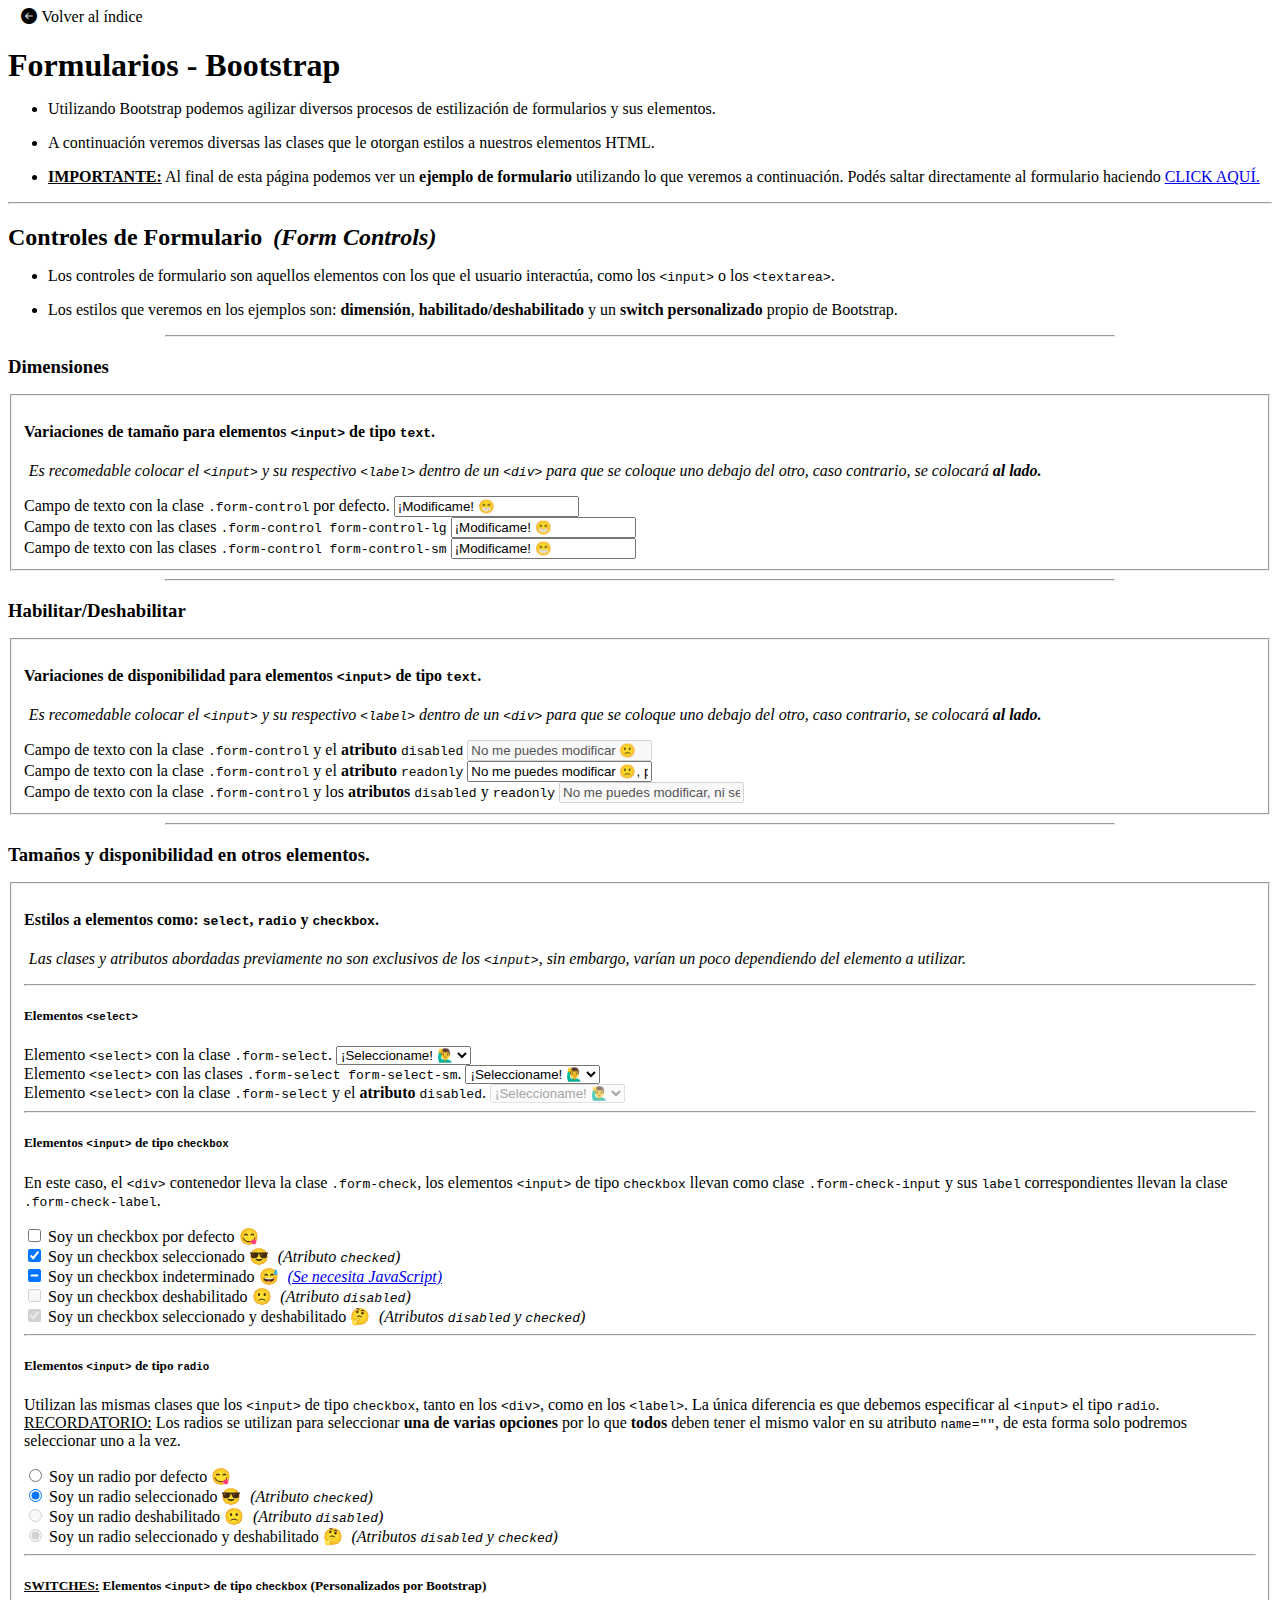
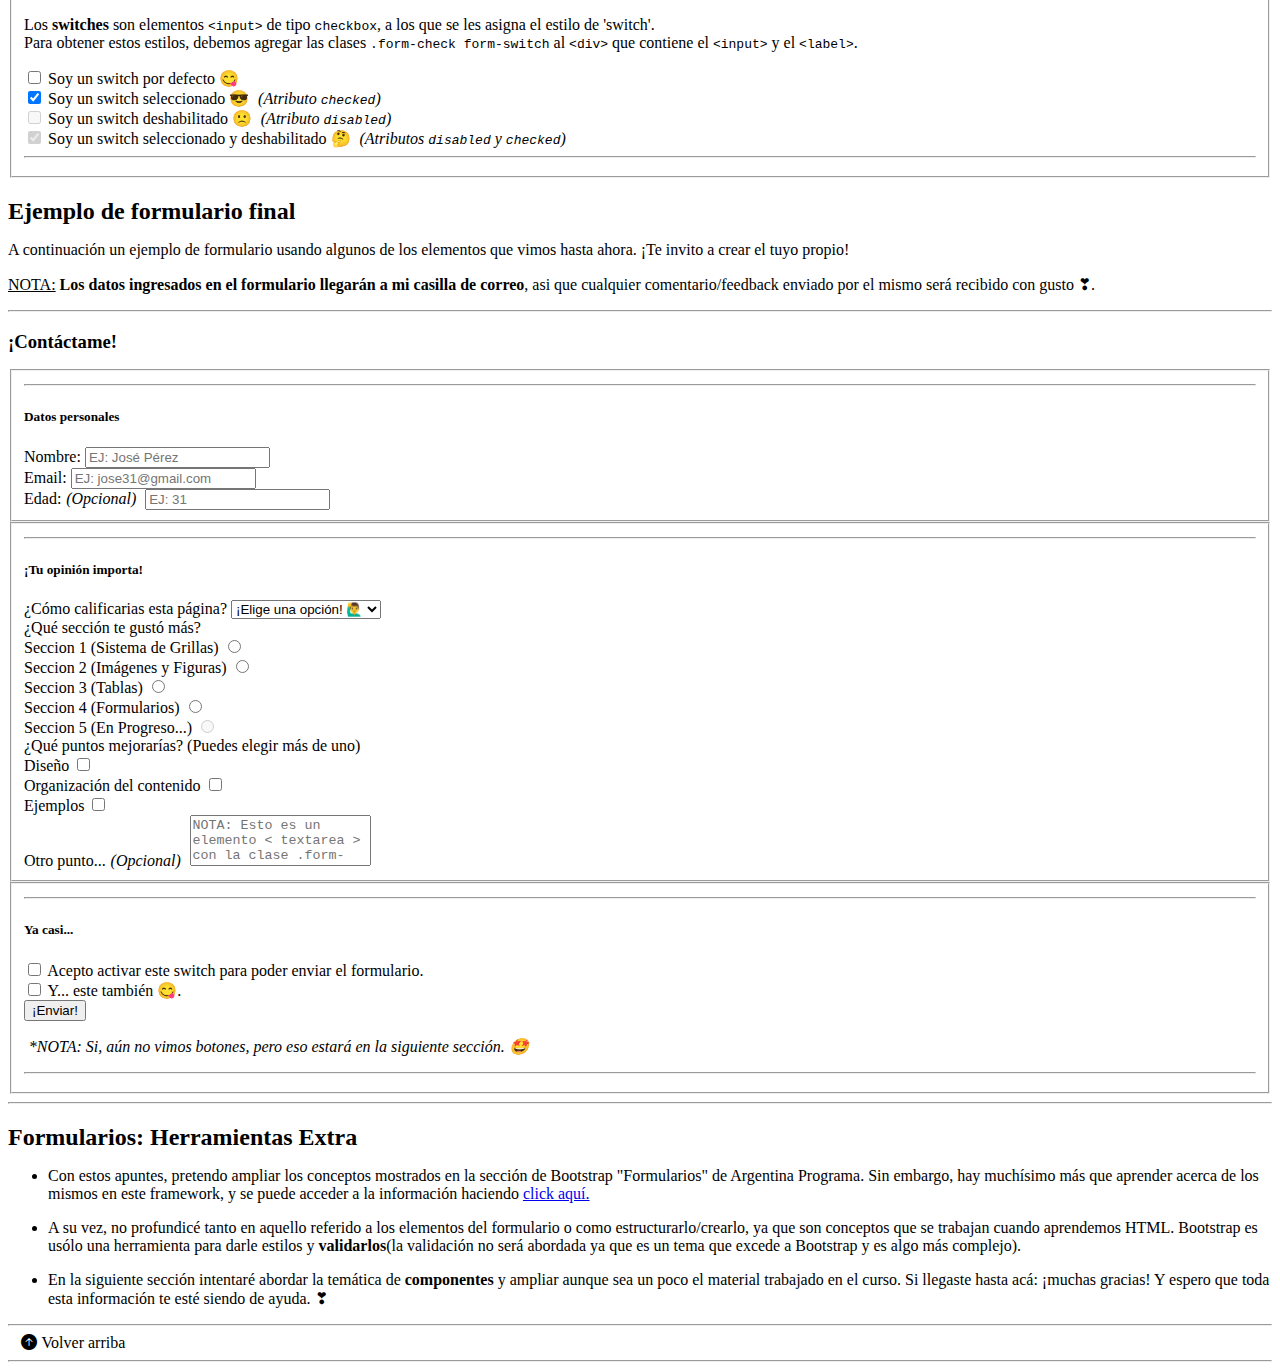
==== commit 14f6c720: "FIX: Erratas." ====
--- a/forms.html
+++ b/forms.html
@@ -366,7 +366,7 @@
                 <h2>Formularios: Herramientas Extra</h2>
                 <ul>
                     <li><p>Con estos apuntes, pretendo ampliar los conceptos mostrados en la sección de Bootstrap "Formularios" de Argentina Programa. Sin embargo, hay muchísimo más que aprender acerca de los mismos en este framework, y se puede acceder a la información haciendo <a href="https://getbootstrap.com/docs/5.0/forms/overview/" target="_BLANK">click aquí.</a></p></li>
-                    <li><p>A su vez, no profundicé tanto en aquello referido a los elementos del formulario o como estructurarlo/crearlo, ya que son conceptos que se trabajan cuando aprendemos a HTML. Bootstrap es una sólo una herramienta para darle estilos y <b>validarlos</b>(la validación no será abordada ya que es un tema que excede a Bootstrap y es algo más complejo).</p></li>
+                    <li><p>A su vez, no profundicé tanto en aquello referido a los elementos del formulario o como estructurarlo/crearlo, ya que son conceptos que se trabajan cuando aprendemos HTML. Bootstrap es usólo una herramienta para darle estilos y <b>validarlos</b>(la validación no será abordada ya que es un tema que excede a Bootstrap y es algo más complejo).</p></li>
                     <li><p>En la siguiente sección intentaré abordar la temática de <b>componentes</b> y ampliar aunque sea un poco el material trabajado en el curso. Si llegaste hasta acá: ¡muchas gracias! Y espero que toda esta información te esté siendo de ayuda. ❣</p></li>
                 </ul>
             </div>
